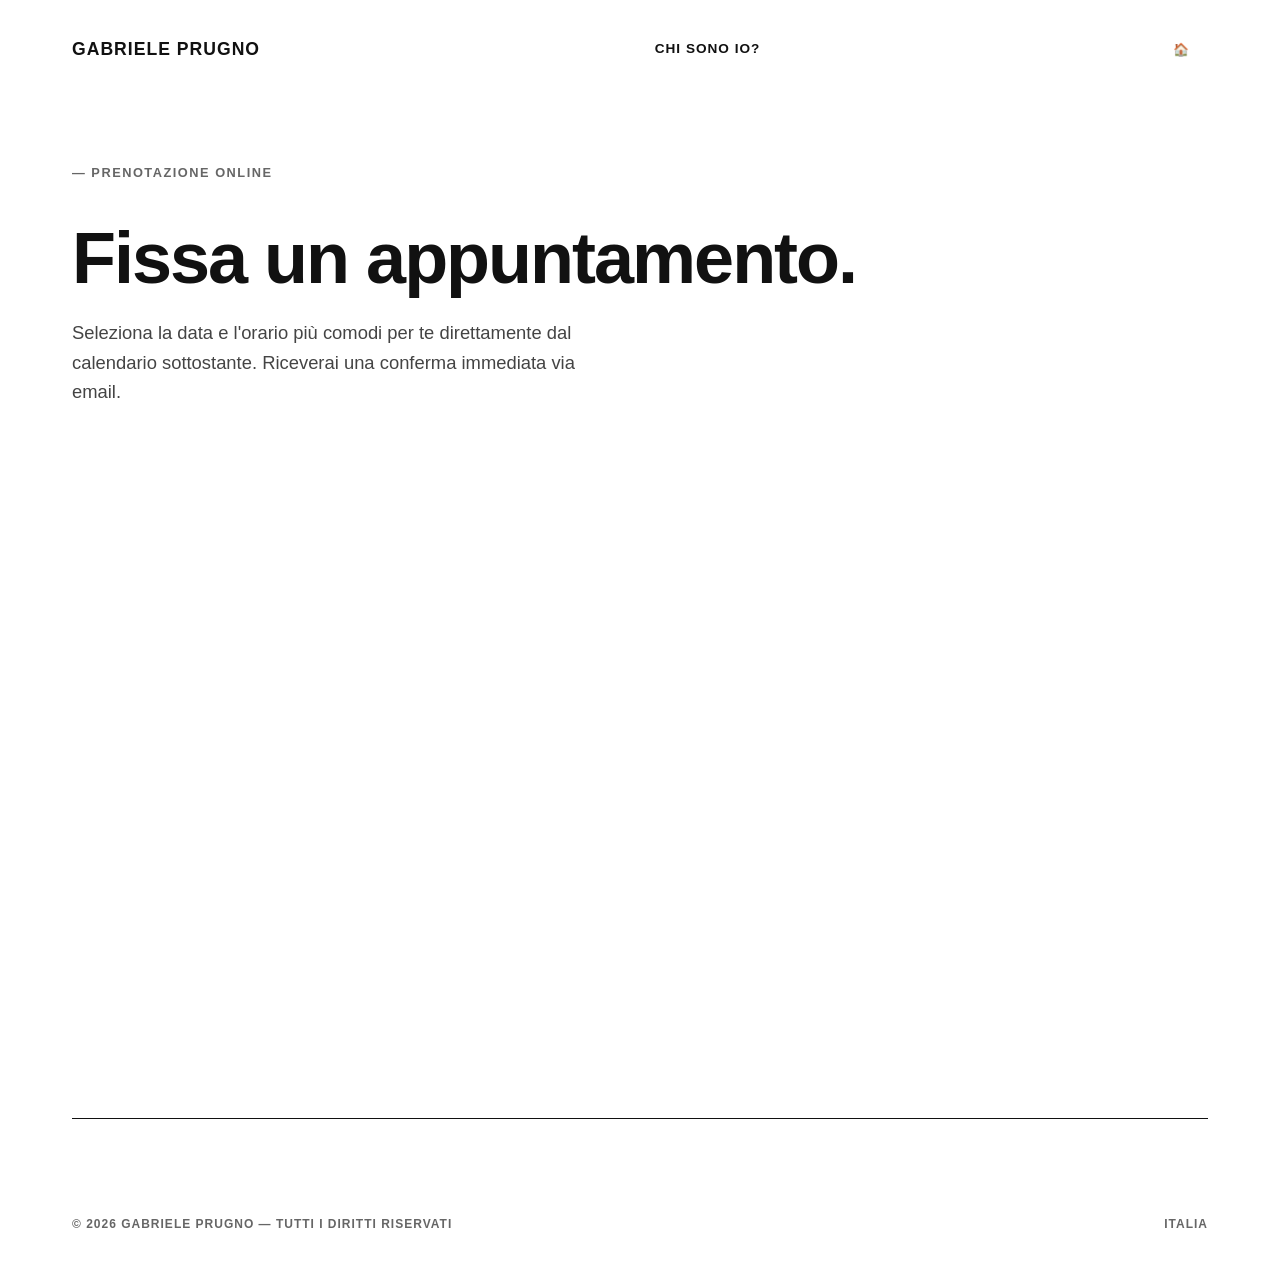
==== appuntamento.html @ 41e93e0b "Manutenzione" ====
<!-- Copyright (c) 2026 Gabriele Prugno. All rights reserved. -->
<!DOCTYPE html>
<html lang="it">
<head>
    <meta charset="UTF-8">
    <meta name="viewport" content="width=device-width, initial-scale=1.0">
    <title>Prenota un Appuntamento</title>
    <link rel="stylesheet" href="style/style.css">
    
    <!-- Controllo dello stato di manutenzione -->
    <script>
        if (localStorage.getItem('site_maintenance') === 'true') {
            window.location.href = 'maintenance.html';
        }
    </script>
</head>
<body>

    <!-- Header Navigation -->
    <header class="navbar">
        <div class="logo"><a href="index.html" style="text-decoration: none; color: inherit;">GABRIELE PRUGNO</a></div>
        <nav class="nav-links">
            <a href="me.html">CHI SONO IO?</a>
        </nav>
        <a href="index.html" class="btn-outline-sm">🏠</a>
    </header>

    <!-- Main Content Container -->
    <main class="container">
        
        <!-- Booking Header Section -->
        <section class="hero-section" style="padding-bottom: 2rem; grid-template-columns: 1fr;">
            <div class="hero-content">
                <span class="section-tag">&mdash; PRENOTAZIONE ONLINE</span>
                <h1 class="hero-title">Fissa un appuntamento.</h1>
                <p class="hero-subtitle">
                    Seleziona la data e l'orario più comodi per te direttamente dal calendario sottostante. Riceverai una conferma immediata via email.
                </p>
            </div>
        </section>

        <!-- Google Calendar Embed Container -->
        <section class="booking-calendar-section">
            <div class="calendar-embed-frame">
                <!-- Google Calendar Appointment Scheduling begin -->
                <iframe src="https://calendar.google.com/calendar/appointments/schedules/AcZssZ2pSFNQS7HlMXKCCh6ACoEn0Q-ZIsM1eIbjxJtRkHIQAtX1nQZTLDccXStNKVUGUmn6h_0moEcF?gv=true" style="border: 0" width="100%" height="600" frameborder="0"></iframe>
                <!-- end Google Calendar Appointment Scheduling -->
            </div>
        </section>

        <hr class="divider">

    </main>

    <!-- Footer -->
    <footer class="footer-bar">
        <span>&copy; 2026 GABRIELE PRUGNO &mdash; TUTTI I DIRITTI RISERVATI</span>
        <span><a href="dashboard.html" class="admin-link"></a>ITALIA</span>
    </footer>

</body>
</html>
---- style/style.css ----
/* Reset base */
* {
    box-sizing: border-box;
    margin: 0;
    padding: 0;
}

/* 1. Definizione delle Variabili per i Temi */
:root {
    --bg-color: #ffffff;
    --text-main: #111111;
    --text-subtitle: #444444;
    --text-muted: #666666;
    --text-service: #555555;
    --border-color: #111111;
    
    --btn-solid-bg: #111111;
    --btn-solid-text: #ffffff;
    --btn-solid-hover: #333333;
    
    --btn-outline-bg: transparent;
    --btn-outline-text: #111111;
    --btn-outline-border: #111111;
    --btn-outline-hover-bg: #111111;
    --btn-outline-hover-text: #ffffff;
}

[data-theme="dark"] {
    --bg-color: #121212;
    --text-main: #ffffff;
    --text-subtitle: #cccccc;
    --text-muted: #aaaaaa;
    --text-service: #cccccc;
    --border-color: #ffffff;
    
    --btn-solid-bg: #ffffff;
    --btn-solid-text: #121212;
    --btn-solid-hover: #e0e0e0;
    
    --btn-outline-bg: transparent;
    --btn-outline-text: #ffffff;
    --btn-outline-border: #ffffff;
    --btn-outline-hover-bg: #ffffff;
    --btn-outline-hover-text: #121212;
}

body {
    font-family: 'Helvetica Neue', Arial, sans-serif;
    background-color: var(--bg-color);
    color: var(--text-main);
    line-height: 1.5;
    display: flex;
    flex-direction: column;
    min-height: 100vh;
    transition: background-color 0.3s ease, color 0.3s ease;
}

/* Container principale */
.container {
    max-width: 1200px;
    margin: 0 auto;
    padding: 0 2rem;
    flex: 1;
    width: 100%;
}

/* Navigation Bar */
.navbar {
    display: flex;
    justify-content: space-between;
    align-items: center;
    padding: 2rem;
    max-width: 1200px;
    margin: 0 auto;
    width: 100%;
}

.logo {
    font-weight: 800;
    font-size: 1.1rem;
    letter-spacing: 1px;
}

.nav-links {
    display: flex;
    gap: 2rem;
}

.nav-links a {
    text-decoration: none;
    color: var(--text-main);
    font-size: 0.85rem;
    font-weight: 600;
    letter-spacing: 1px;
}

.nav-links a:hover {
    opacity: 0.6;
}

/* Buttons */
.btn-outline-sm {
    text-decoration: none;
    color: var(--btn-outline-text);
    border: none;
    background-color: transparent;
    padding: 8px 18px;
    font-size: 0.8rem;
    font-weight: 700;
    letter-spacing: 1px;
    transition: all 0.2s ease;
}

.btn-outline-sm:hover {
    border: none;
    background-color: transparent;
    color: var(--btn-outline-hover-text);
}
.btn-outline-torna {
    text-decoration: none;
    color: var(--btn-outline-text);
    border: 1px solid var(--btn-outline-border);
    background-color: var(--btn-outline-bg);
    padding: 8px 18px;
    font-size: 0.8rem;
    font-weight: 700;
    letter-spacing: 1px;
    transition: all 0.2s ease;
}
.btn-outline-torna:hover {
    background-color: var(--btn-outline-hover-bg);
    color: var(--btn-outline-hover-text);
}

.btn-solid {
    display: inline-block;
    background-color: var(--btn-solid-bg);
    color: var(--btn-solid-text);
    text-decoration: none;
    padding: 14px 24px;
    font-size: 0.85rem;
    font-weight: 700;
    letter-spacing: 1px;
    transition: background-color 0.2s ease;
}

.btn-solid:hover {
    background-color: var(--btn-solid-hover);
}

.btn-outline {
    display: inline-block;
    background-color: var(--btn-outline-bg);
    color: var(--btn-outline-text);
    border: 1px solid var(--btn-outline-border);
    text-decoration: none;
    padding: 14px 24px;
    font-size: 0.85rem;
    font-weight: 700;
    letter-spacing: 1px;
    transition: all 0.2s ease;
}

.btn-outline:hover {
    background-color: var(--btn-outline-hover-bg);
    color: var(--btn-outline-hover-text);
}

.link-underline {
    color: var(--text-main);
    font-size: 0.85rem;
    font-weight: 700;
    letter-spacing: 1px;
    text-decoration: underline;
    text-underline-offset: 4px;
    align-self: center;
}

/* Hero Section */
.hero-section {
    display: grid;
    grid-template-columns: 2fr 1fr;
    gap: 4rem;
    padding: 4rem 0 3rem 0;
    align-items: start;
}

.hero-title {
    font-size: 4.5rem;
    font-weight: 900;
    letter-spacing: -2px;
    line-height: 1;
    margin-bottom: 1.5rem;
}

.hero-subtitle {
    font-size: 1.15rem;
    color: var(--text-subtitle);
    max-width: 520px;
    margin-bottom: 2.5rem;
    line-height: 1.6;
}

.hero-buttons {
    display: flex;
    gap: 1.2rem;
    flex-wrap: wrap;
}

/* Stats Block */
.hero-stats {
    display: flex;
    flex-direction: column;
}

.stat-item {
    border-bottom: 1px solid var(--border-color);
    padding-bottom: 1rem;
    margin-bottom: 1.5rem;
}

.stat-number {
    font-size: 2.5rem;
    font-weight: 900;
    line-height: 1;
}

.stat-label {
    font-size: 0.75rem;
    font-weight: 700;
    color: var(--text-muted);
    letter-spacing: 1px;
    margin-top: 0.3rem;
}

/* Divider Line */
.divider {
    border: none;
    border-top: 1px solid var(--border-color);
    margin: 2rem 0 4rem 0;
}

/* Services Section */
.services-section {
    padding-bottom: 3rem;
}

.section-tag {
    font-size: 0.8rem;
    font-weight: 700;
    color: var(--text-muted);
    letter-spacing: 1.5px;
    display: block;
    margin-bottom: 2.5rem;
}

.services-grid {
    display: grid;
    grid-template-columns: repeat(4, 1fr);
    gap: 2rem;
}

.service-card {
    border-left: 1px solid var(--border-color);
    padding-left: 1.2rem;
}

.service-num {
    font-size: 0.8rem;
    font-weight: 700;
    color: #e53935; /* accento di colore rosso come nell'immagine */
    display: block;
    margin-bottom: 0.8rem;
}

.service-title {
    font-size: 1.2rem;
    font-weight: 800;
    margin-bottom: 0.6rem;
}

.service-text {
    font-size: 0.9rem;
    color: var(--text-service);
    line-height: 1.5;
}

/* Footer */
.footer-bar {
    display: flex;
    justify-content: space-between;
    padding: 2rem;
    max-width: 1200px;
    margin: 0 auto;
    width: 100%;
    font-size: 0.75rem;
    font-weight: 700;
    color: var(--text-muted);
    letter-spacing: 1px;
}

.admin-link {
    color: var(--text-muted);
    text-decoration: none;
}

.admin-link:hover {
    color: var(--text-main);
}

/* Responsive per Schermi Piccoli */
@media (max-width: 900px) {
    .hero-section {
        grid-template-columns: 1fr;
        gap: 3rem;
    }
    .services-grid {
        grid-template-columns: repeat(2, 1fr);
        gap: 2rem;
    }
    .nav-links {
        display: none;
    }
    .hero-title {
        font-size: 3rem;
    }
}

@media (max-width: 600px) {
    .services-grid {
        grid-template-columns: 1fr;
    }
}
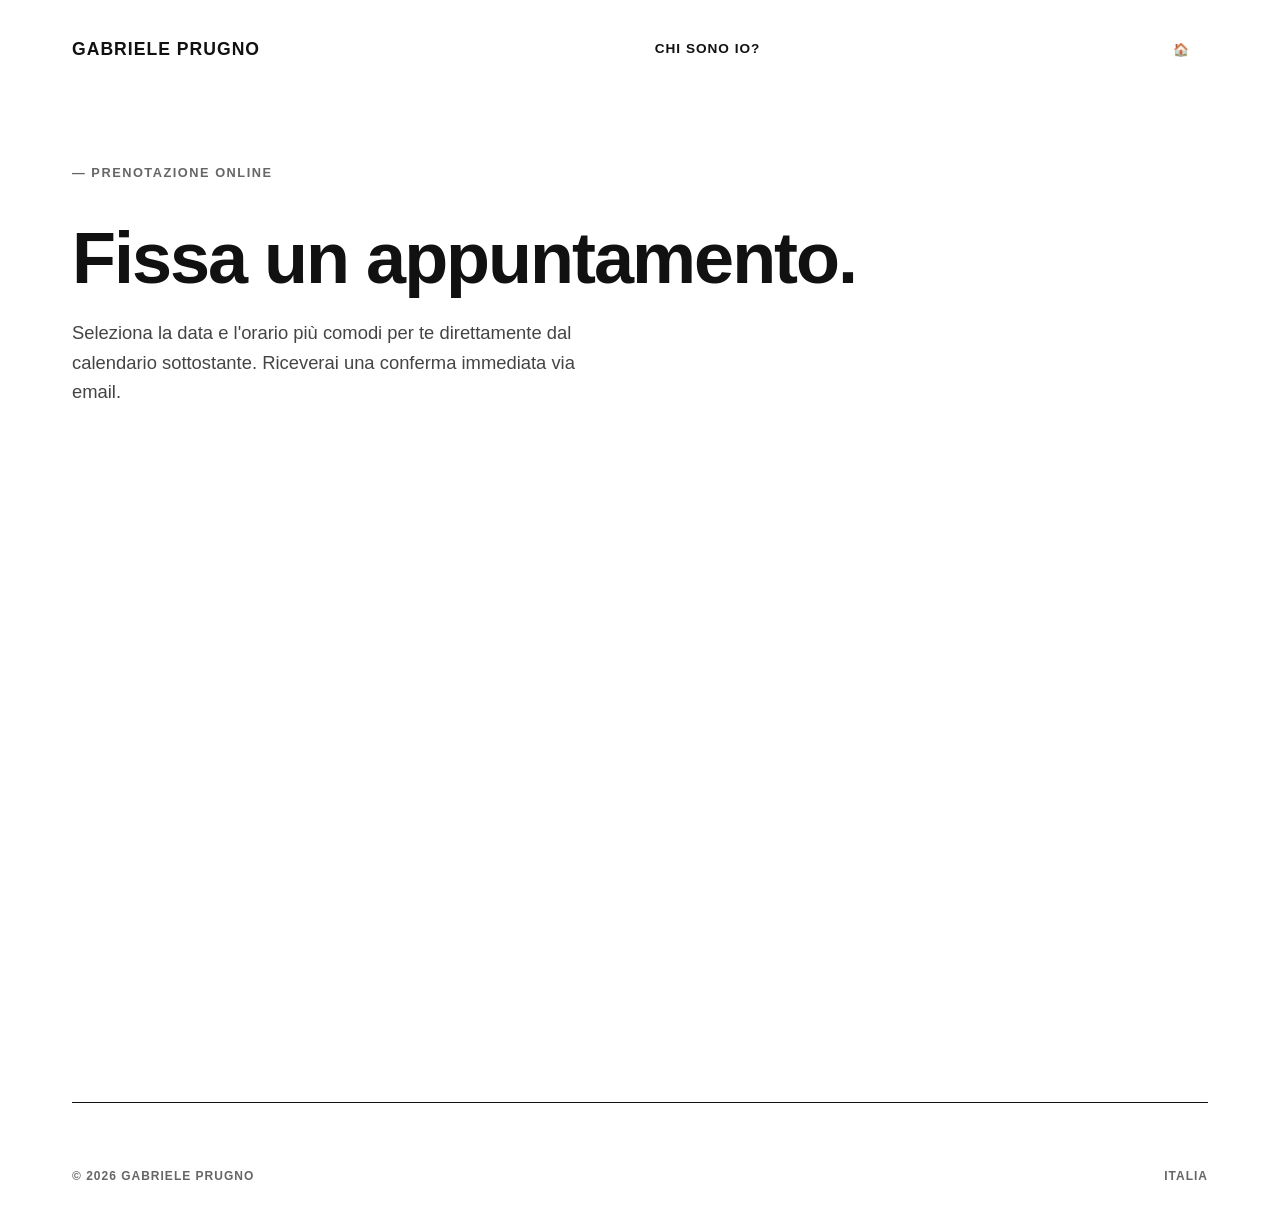
==== commit e363d637: "Manutenzione" ====
--- a/appuntamento.html
+++ b/appuntamento.html
@@ -54,8 +54,8 @@
 
     <!-- Footer -->
     <footer class="footer-bar">
-        <span>&copy; 2026 GABRIELE PRUGNO &mdash; TUTTI I DIRITTI RISERVATI</span>
-        <span><a href="dashboard.html" class="admin-link"></a>ITALIA</span>
+        <span>&copy; 2026 GABRIELE PRUGNO</span>
+        <span><aclass="admin-link"></a>ITALIA</span>
     </footer>
 
 </body>
--- a/style/style.css
+++ b/style/style.css
@@ -220,7 +220,7 @@
 }
 
 .stat-number {
-    font-size: 2.5rem;
+    font-size: large;
     font-weight: 900;
     line-height: 1;
 }
@@ -237,7 +237,7 @@
 .divider {
     border: none;
     border-top: 1px solid var(--border-color);
-    margin: 2rem 0 4rem 0;
+    margin: 1rem 0 2rem 0;
 }
 
 /* Services Section */
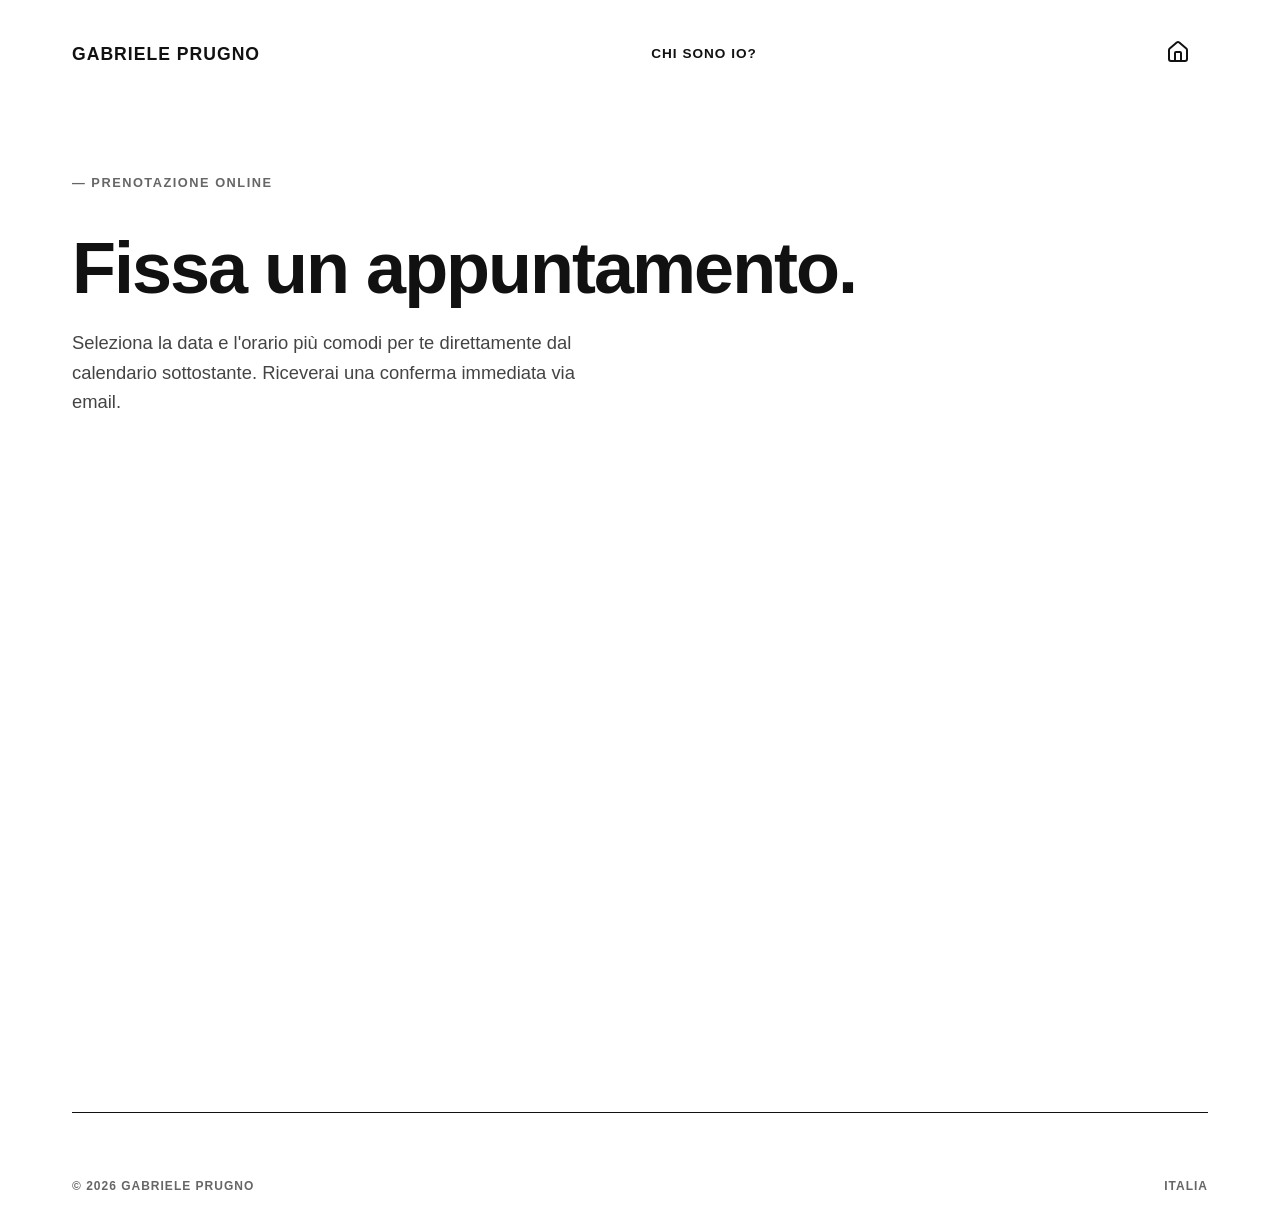
==== commit a7c815d0: "Sistemazione icone" ====
--- a/appuntamento.html
+++ b/appuntamento.html
@@ -22,7 +22,7 @@
         <nav class="nav-links">
             <a href="me.html">CHI SONO IO?</a>
         </nav>
-        <a href="index.html" class="btn-outline-sm">🏠</a>
+        <a href="index.html" class="btn-outline-sm"><svg xmlns="http://www.w3.org/2000/svg" width="24" height="24" viewBox="0 0 24 24" fill="none" stroke="currentColor" stroke-width="2" stroke-linecap="round" stroke-linejoin="round" class="lucide lucide-house"><path d="M15 21v-8a1 1 0 0 0-1-1h-4a1 1 0 0 0-1 1v8"/><path d="M3 10a2 2 0 0 1 .709-1.528l7-6a2 2 0 0 1 2.582 0l7 6A2 2 0 0 1 21 10v9a2 2 0 0 1-2 2H5a2 2 0 0 1-2-2z"/></svg></a>
     </header>
 
     <!-- Main Content Container -->
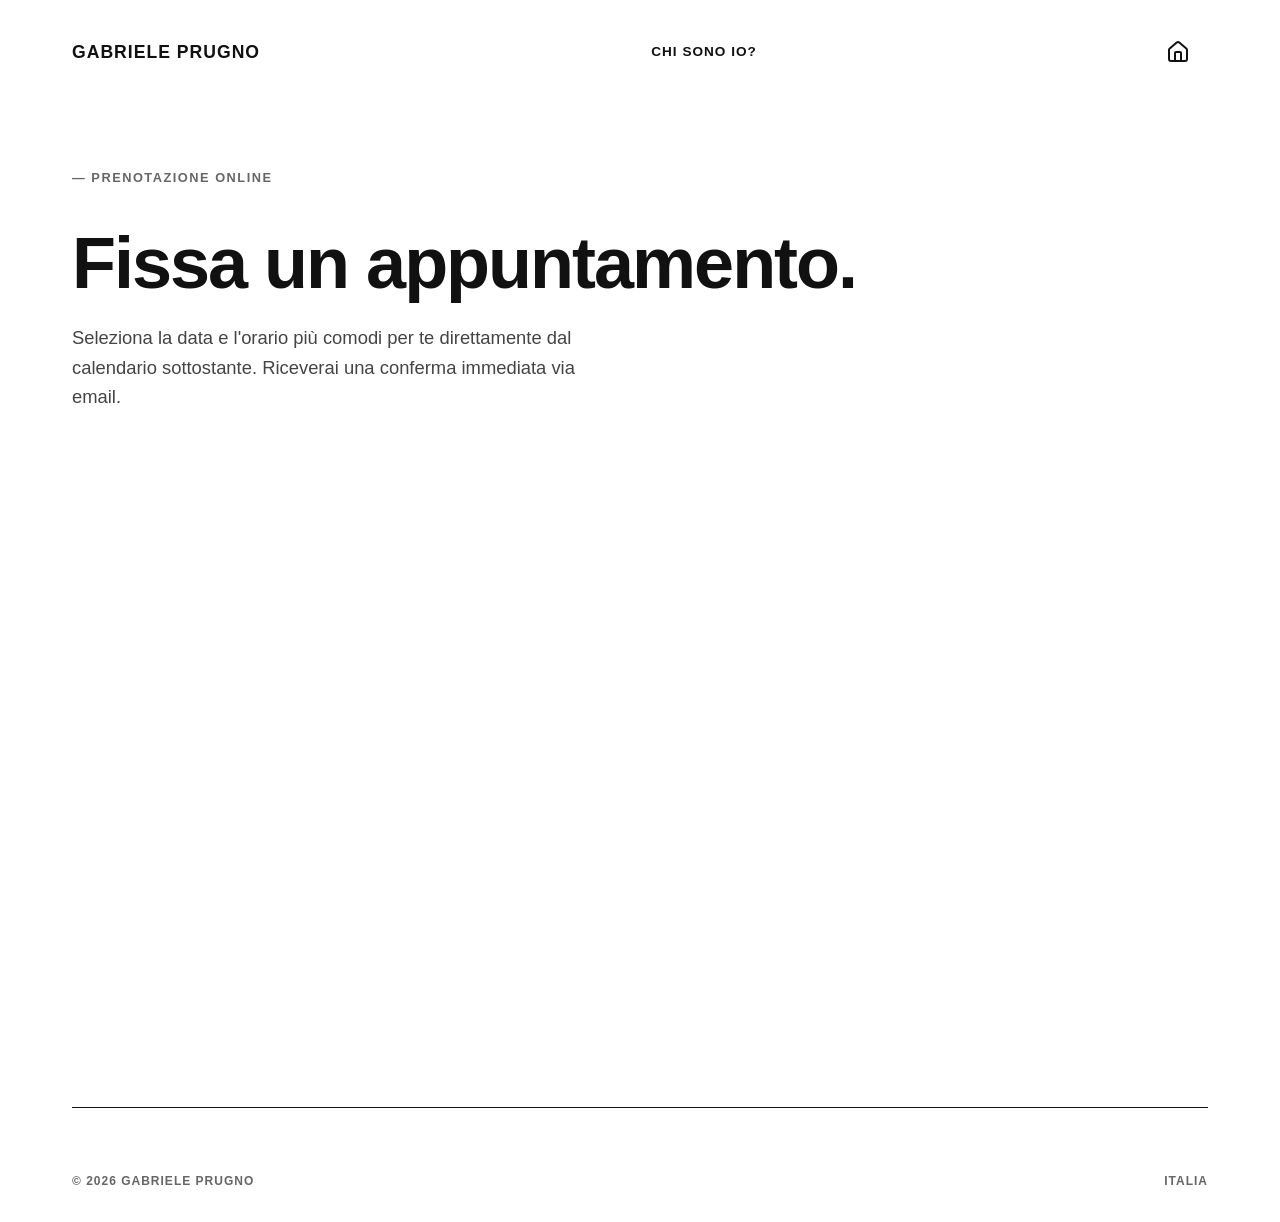
==== commit e3f81bf2: "Manutenzione" ====
--- a/appuntamento.html
+++ b/appuntamento.html
@@ -5,6 +5,15 @@
     <meta charset="UTF-8">
     <meta name="viewport" content="width=device-width, initial-scale=1.0">
     <title>Prenota un Appuntamento</title>
+    
+    <!-- Aggiunta essenziale per la Dark Mode: applica il tema salvato prima di caricare la pagina -->
+    <script>
+        const savedTheme = localStorage.getItem('theme');
+        if (savedTheme === 'dark') {
+            document.documentElement.setAttribute('data-theme', 'dark');
+        }
+    </script>
+
     <link rel="stylesheet" href="style/style.css">
     
     <!-- Controllo dello stato di manutenzione -->
@@ -22,7 +31,13 @@
         <nav class="nav-links">
             <a href="me.html">CHI SONO IO?</a>
         </nav>
-        <a href="index.html" class="btn-outline-sm"><svg xmlns="http://www.w3.org/2000/svg" width="24" height="24" viewBox="0 0 24 24" fill="none" stroke="currentColor" stroke-width="2" stroke-linecap="round" stroke-linejoin="round" class="lucide lucide-house"><path d="M15 21v-8a1 1 0 0 0-1-1h-4a1 1 0 0 0-1 1v8"/><path d="M3 10a2 2 0 0 1 .709-1.528l7-6a2 2 0 0 1 2.582 0l7 6A2 2 0 0 1 21 10v9a2 2 0 0 1-2 2H5a2 2 0 0 1-2-2z"/></svg></a>
+        <!-- Aggiunto lo stesso stile in linea del bottone della Home per pareggiare le dimensioni -->
+        <a href="index.html" class="btn-outline-sm" style="cursor: pointer; background: transparent; display: flex; align-items: center; justify-content: center;">
+            <svg xmlns="http://www.w3.org/2000/svg" width="24" height="24" viewBox="0 0 24 24" fill="none" stroke="currentColor" stroke-width="2" stroke-linecap="round" stroke-linejoin="round" class="lucide lucide-house">
+                <path d="M15 21v-8a1 1 0 0 0-1-1h-4a1 1 0 0 0-1 1v8"/>
+                <path d="M3 10a2 2 0 0 1 .709-1.528l7-6a2 2 0 0 1 2.582 0l7 6A2 2 0 0 1 21 10v9a2 2 0 0 1-2 2H5a2 2 0 0 1-2-2z"/>
+            </svg>
+        </a>
     </header>
 
     <!-- Main Content Container -->
@@ -55,7 +70,8 @@
     <!-- Footer -->
     <footer class="footer-bar">
         <span>&copy; 2026 GABRIELE PRUGNO</span>
-        <span><aclass="admin-link"></a>ITALIA</span>
+        <!-- Corretto il tag a -->
+        <span><a class="admin-link"></a>ITALIA</span>
     </footer>
 
 </body>
--- a/style/style.css
+++ b/style/style.css
@@ -1,4 +1,7 @@
 /* Reset base */
+html {
+    overflow-y: scroll;
+}
 * {
     box-sizing: border-box;
     margin: 0;
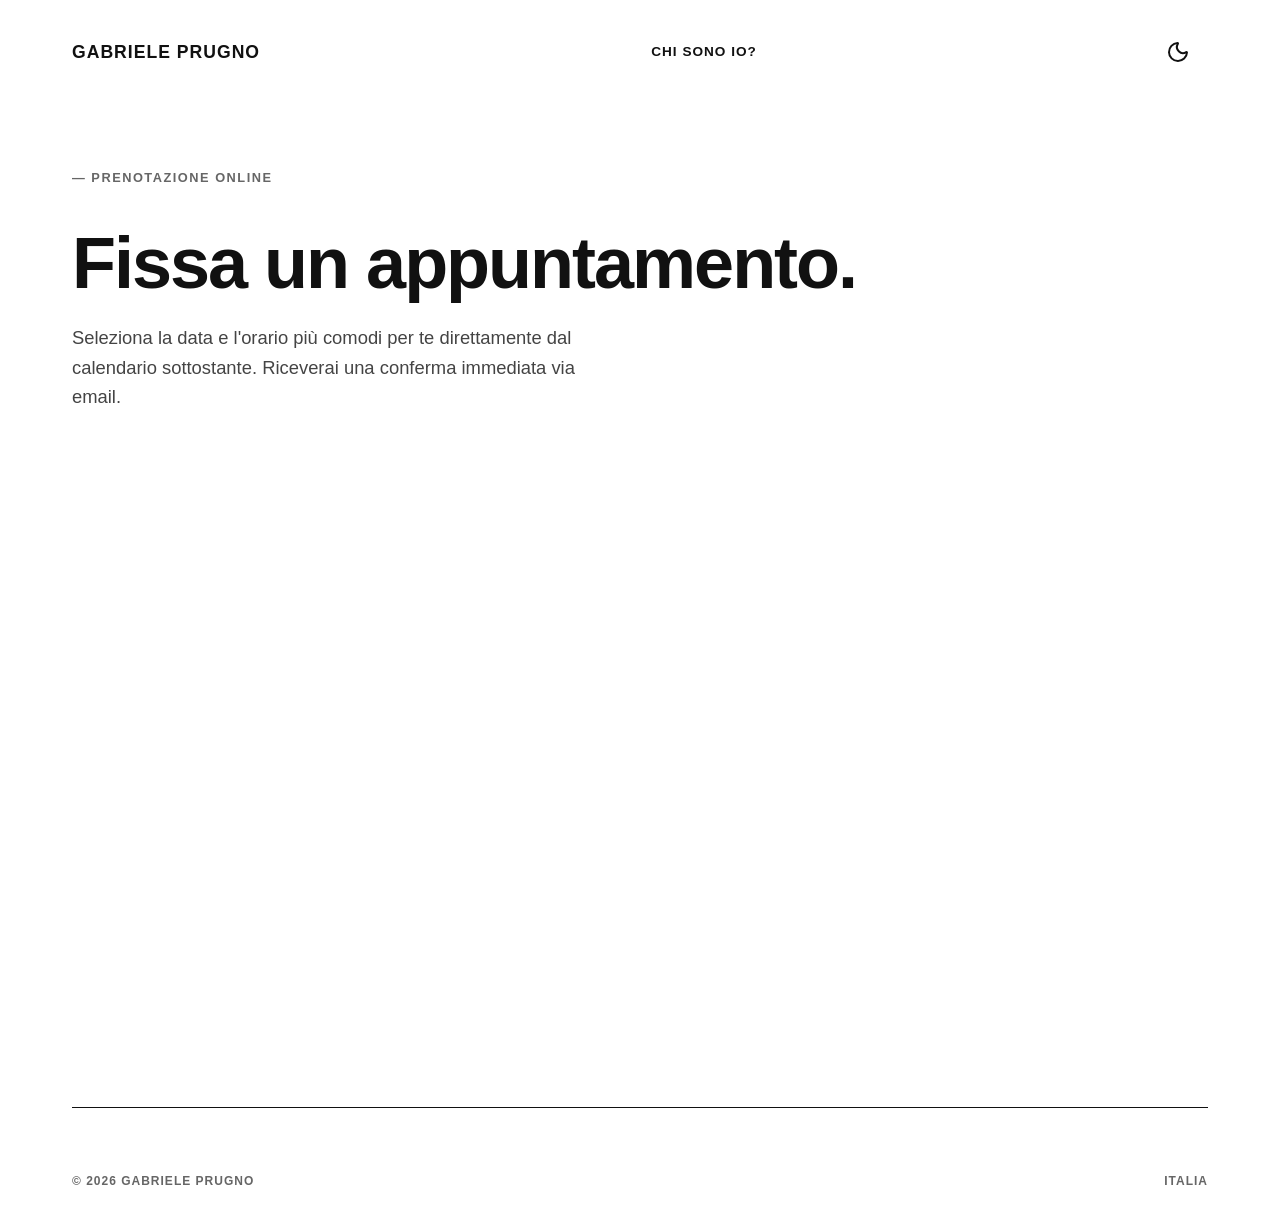
==== commit 2e74781f: "Manutenzione" ====
--- a/appuntamento.html
+++ b/appuntamento.html
@@ -28,16 +28,26 @@
     <!-- Header Navigation -->
     <header class="navbar">
         <div class="logo"><a href="index.html" style="text-decoration: none; color: inherit;">GABRIELE PRUGNO</a></div>
-        <nav class="nav-links">
+        
+        <!-- Aggiunto id="nav-menu" -->
+        <nav class="nav-links" id="nav-menu">
             <a href="me.html">CHI SONO IO?</a>
         </nav>
-        <!-- Aggiunto lo stesso stile in linea del bottone della Home per pareggiare le dimensioni -->
-        <a href="index.html" class="btn-outline-sm" style="cursor: pointer; background: transparent; display: flex; align-items: center; justify-content: center;">
-            <svg xmlns="http://www.w3.org/2000/svg" width="24" height="24" viewBox="0 0 24 24" fill="none" stroke="currentColor" stroke-width="2" stroke-linecap="round" stroke-linejoin="round" class="lucide lucide-house">
-                <path d="M15 21v-8a1 1 0 0 0-1-1h-4a1 1 0 0 0-1 1v8"/>
-                <path d="M3 10a2 2 0 0 1 .709-1.528l7-6a2 2 0 0 1 2.582 0l7 6A2 2 0 0 1 21 10v9a2 2 0 0 1-2 2H5a2 2 0 0 1-2-2z"/>
-            </svg>
-        </a>
+        
+        <!-- Contenitore per i due bottoni a destra -->
+        <div style="display: flex; gap: 0.5rem; align-items: center;">
+            
+            <!-- Tasto Hamburger (Nuovo) -->
+            <button id="hamburger-btn" class="btn-outline-sm hamburger-btn">
+                <svg xmlns="http://www.w3.org/2000/svg" width="24" height="24" viewBox="0 0 24 24" fill="none" stroke="currentColor" stroke-width="2" stroke-linecap="round" stroke-linejoin="round" class="lucide lucide-menu"><line x1="4" x2="20" y1="12" y2="12"/><line x1="4" x2="20" y1="6" y2="6"/><line x1="4" x2="20" y1="18" y2="18"/></svg>
+            </button>
+
+            <!-- Tasto Luna (o Tasto Casetta nelle altre pagine) -->
+            <button id="theme-toggle" class="btn-outline-sm" style="cursor: pointer; background: transparent; display: flex; align-items: center; justify-content: center;">
+                <svg xmlns="http://www.w3.org/2000/svg" width="24" height="24" viewBox="0 0 24 24" fill="none" stroke="currentColor" stroke-width="2" stroke-linecap="round" stroke-linejoin="round" class="lucide lucide-moon"><path d="M20.985 12.486a9 9 0 1 1-9.473-9.472c.405-.022.617.46.402.803a6 6 0 0 0 8.268 8.268c.344-.215.825-.004.803.401"/></svg>
+            </button>
+            
+        </div>
     </header>
 
     <!-- Main Content Container -->
--- a/style/style.css
+++ b/style/style.css
@@ -333,4 +333,40 @@
     .services-grid {
         grid-template-columns: 1fr;
     }
+}
+/* --- Menu Mobile (Hamburger) --- */
+.hamburger-btn {
+    display: none; /* Nascosto su PC */
+    background: transparent;
+    border: none;
+    color: var(--text-main);
+    cursor: pointer;
+    padding: 0.4rem;
+}
+
+@media (max-width: 768px) {
+    .hamburger-btn {
+        display: flex;
+        align-items: center;
+    }
+    
+    .nav-links {
+        display: none; /* Nasconde le scritte di default su mobile */
+        flex-direction: column;
+        position: absolute;
+        top: 70px; /* Distanza dall'alto, regolabile */
+        left: 0;
+        width: 100%;
+        background-color: var(--bg-main);
+        border-bottom: 1px solid var(--border-color);
+        padding: 1.5rem 0;
+        text-align: center;
+        box-shadow: 0 10px 15px -3px rgba(0, 0, 0, 0.1);
+        z-index: 100;
+    }
+
+    /* Classe che il Javascript userà per aprire il menu */
+    .nav-links.active {
+        display: flex; 
+    }
 }
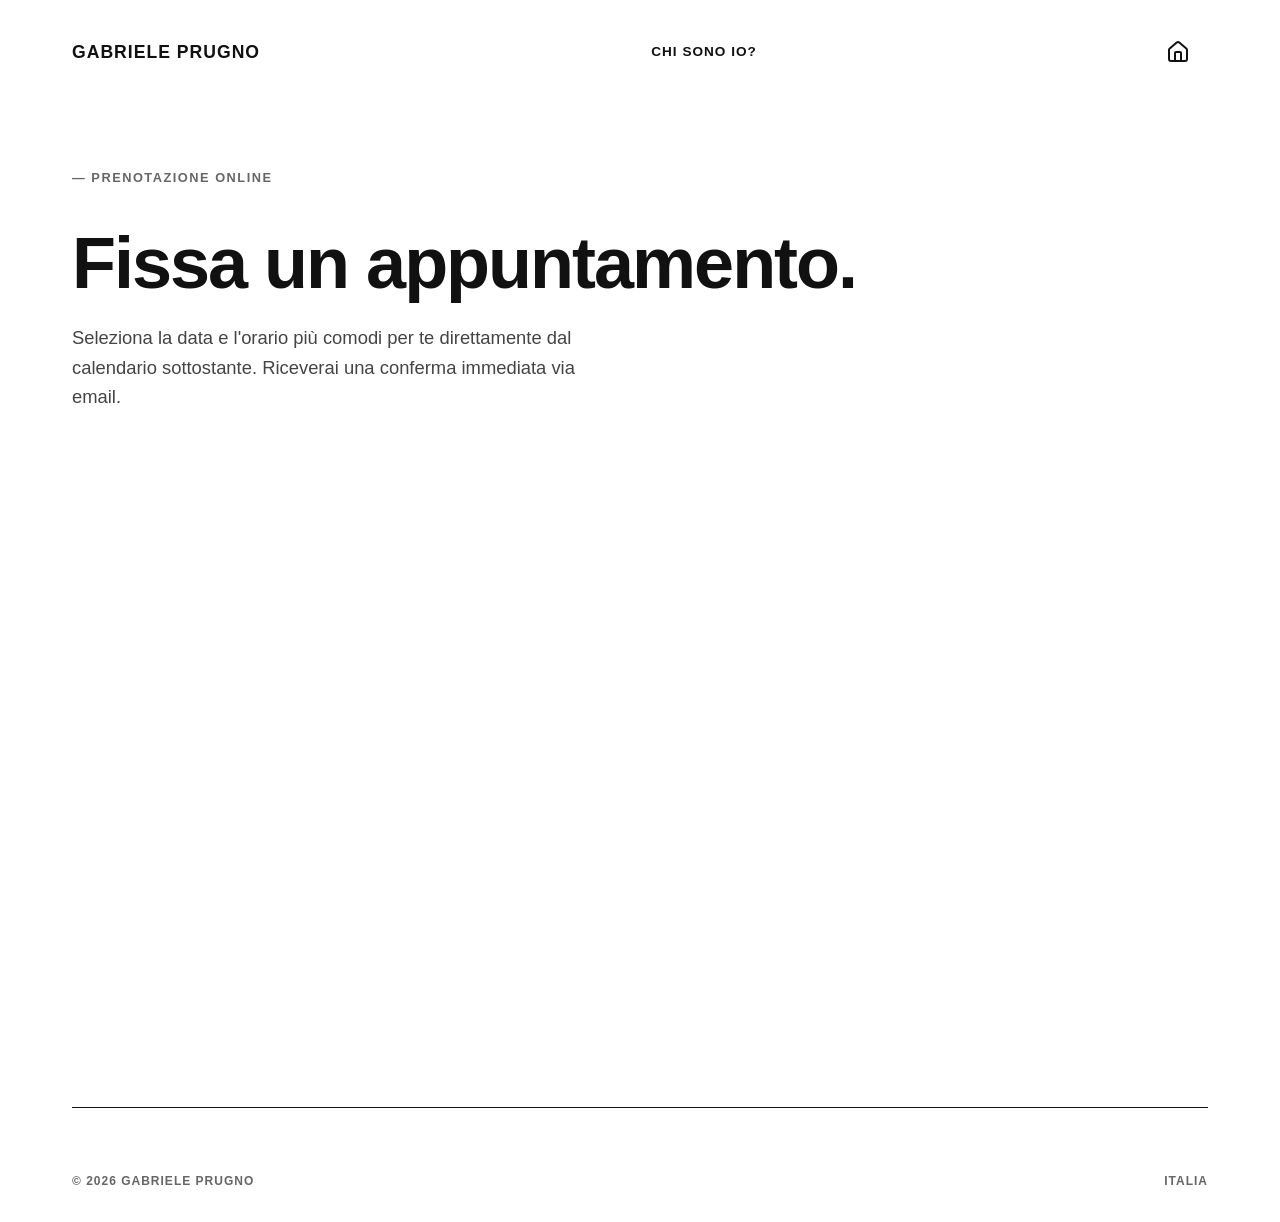
==== commit 2545b865: "Rewind" ====
--- a/appuntamento.html
+++ b/appuntamento.html
@@ -28,26 +28,16 @@
     <!-- Header Navigation -->
     <header class="navbar">
         <div class="logo"><a href="index.html" style="text-decoration: none; color: inherit;">GABRIELE PRUGNO</a></div>
-        
-        <!-- Aggiunto id="nav-menu" -->
-        <nav class="nav-links" id="nav-menu">
+        <nav class="nav-links">
             <a href="me.html">CHI SONO IO?</a>
         </nav>
-        
-        <!-- Contenitore per i due bottoni a destra -->
-        <div style="display: flex; gap: 0.5rem; align-items: center;">
-            
-            <!-- Tasto Hamburger (Nuovo) -->
-            <button id="hamburger-btn" class="btn-outline-sm hamburger-btn">
-                <svg xmlns="http://www.w3.org/2000/svg" width="24" height="24" viewBox="0 0 24 24" fill="none" stroke="currentColor" stroke-width="2" stroke-linecap="round" stroke-linejoin="round" class="lucide lucide-menu"><line x1="4" x2="20" y1="12" y2="12"/><line x1="4" x2="20" y1="6" y2="6"/><line x1="4" x2="20" y1="18" y2="18"/></svg>
-            </button>
-
-            <!-- Tasto Luna (o Tasto Casetta nelle altre pagine) -->
-            <button id="theme-toggle" class="btn-outline-sm" style="cursor: pointer; background: transparent; display: flex; align-items: center; justify-content: center;">
-                <svg xmlns="http://www.w3.org/2000/svg" width="24" height="24" viewBox="0 0 24 24" fill="none" stroke="currentColor" stroke-width="2" stroke-linecap="round" stroke-linejoin="round" class="lucide lucide-moon"><path d="M20.985 12.486a9 9 0 1 1-9.473-9.472c.405-.022.617.46.402.803a6 6 0 0 0 8.268 8.268c.344-.215.825-.004.803.401"/></svg>
-            </button>
-            
-        </div>
+        <!-- Aggiunto lo stesso stile in linea del bottone della Home per pareggiare le dimensioni -->
+        <a href="index.html" class="btn-outline-sm" style="cursor: pointer; background: transparent; display: flex; align-items: center; justify-content: center;">
+            <svg xmlns="http://www.w3.org/2000/svg" width="24" height="24" viewBox="0 0 24 24" fill="none" stroke="currentColor" stroke-width="2" stroke-linecap="round" stroke-linejoin="round" class="lucide lucide-house">
+                <path d="M15 21v-8a1 1 0 0 0-1-1h-4a1 1 0 0 0-1 1v8"/>
+                <path d="M3 10a2 2 0 0 1 .709-1.528l7-6a2 2 0 0 1 2.582 0l7 6A2 2 0 0 1 21 10v9a2 2 0 0 1-2 2H5a2 2 0 0 1-2-2z"/>
+            </svg>
+        </a>
     </header>
 
     <!-- Main Content Container -->
